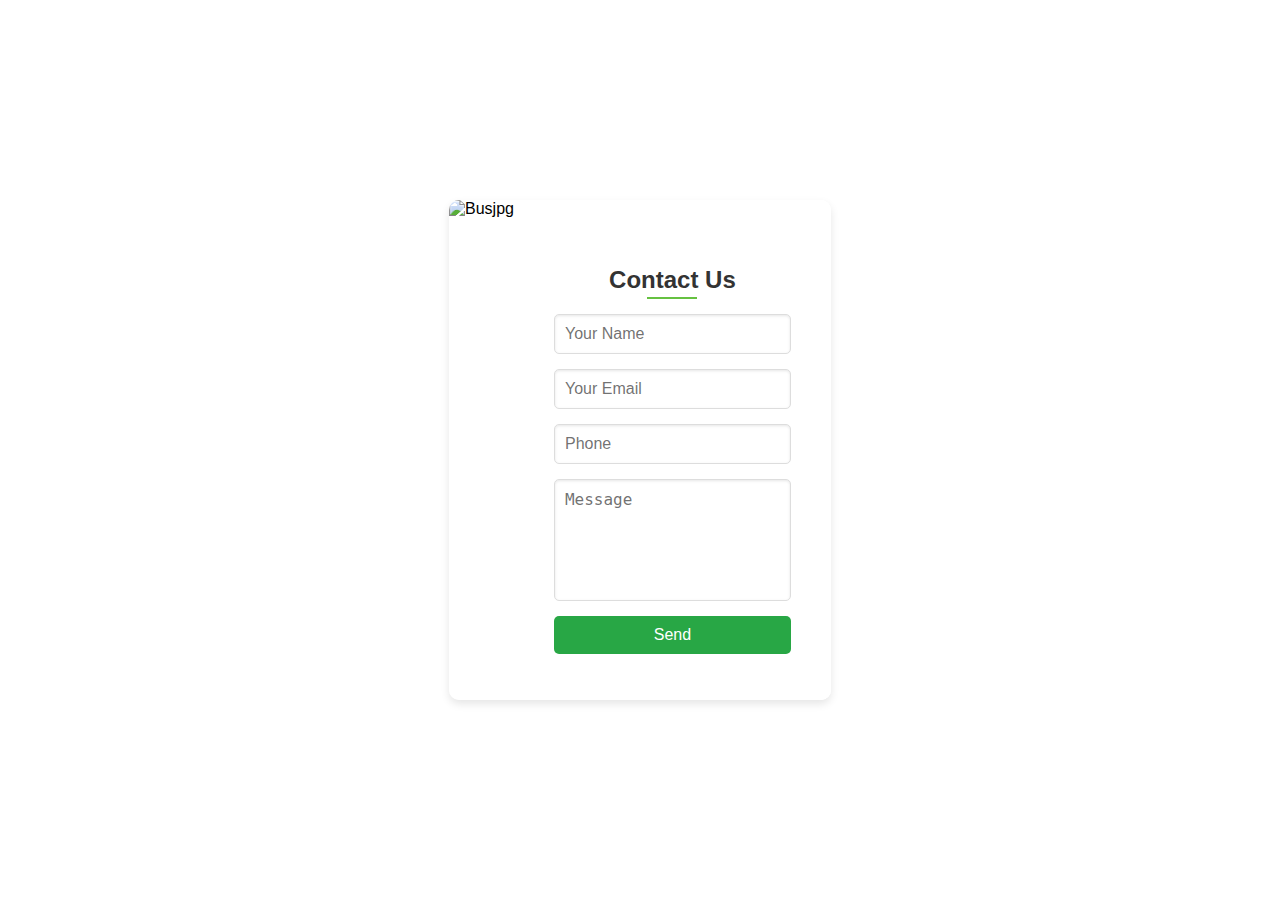
==== otrapagina.html @ 80694b66 "NuevoPag" ====
<!DOCTYPE html>
<html>
  <head>
    <meta name="viewport" content="width=device-width, initial-scale=1.0" />
    <title>Contact Us</title>
    <link rel="stylesheet" href="styles.css" />
  </head>
  <body>
    <div class="contact-container">
      <div class="image-section">
        <img src="bg.jpg" alt="Busjpg" />
      </div>
      <div class="form-section">
        <h2>Contact Us</h2>
        <form action="#" method="post">
          <input type="text" name="name" placeholder="Your Name" required />
          <input type="email" name="email" placeholder="Your Email" required />
          <input type="text" name="phone" placeholder="Phone" />
          <textarea name="message" placeholder="Message" required></textarea>
          <button type="submit">Send</button>
        </form>
      </div>
    </div>
  </body>
</html>
---- styles.css ----
body {
  font-family: Arial, sans-serif;
  background: url("bg.jpg") no-repeat center center fixed;
  background-size: cover;
  display: flex;
  justify-content: center;
  align-items: center;
  height: 100vh;
  margin: 0;
}

.contact-container {
  display: flex;
  max-width: 900px;
  background: rgba(255, 255, 255, 0.7);
  box-shadow: 0 4px 8px rgba(0, 0, 0, 0.1);
  z-index: 1;
  border-radius: 10px;
  overflow: hidden;
  height: 500px;
}

.image-section {
  flex: 1;
  overflow: hidden;
}

.image-section img {
  width: 100%;
  height: 100%;
  object-fit: cover;
  object-position: 50% 70%;
}

.form-section {
  flex: 1;
  padding: 40px;
  display: flex;
  flex-direction: column;
  justify-content: center;
  background-color: white;
}

.form-section h2 {
  margin-bottom: 20px;
  font-size: 24px;
  color: #333;
  position: relative;
  text-align: center;
}

.form-section h2::after {
  content: "";
  width: 50px;
  height: 2px;
  background-color: #66c141;
  position: absolute;
  bottom: -5px;
  left: 50%;
  transform: translateX(-50%);
}

.form-section form {
  display: flex;
  flex-direction: column;
}

.form-section input,
.form-section textarea {
  margin-bottom: 15px;
  padding: 10px;
  font-size: 16px;
  border: 1px solid #ddd;
  border-radius: 5px;
  background-color: rgba(255, 255, 255, 0.4);
  color: #333;
  box-shadow: inset 0 1px 3px rgba(0, 0, 0, 0.1);
}

.form-section textarea {
  resize: none;
  height: 100px;
}

.form-section button {
  padding: 10px;
  background-color: #28a745;
  color: white;
  border: none;
  border-radius: 5px;
  font-size: 16px;
  cursor: pointer;
  transition: background-color 0.3s;
}

.form-section button:hover {
  background-color: #218838;
}
.form-section input::placeholder,
.form-section textarea::placeholder {
  color: rgba(51, 51, 51, 0.7);
}
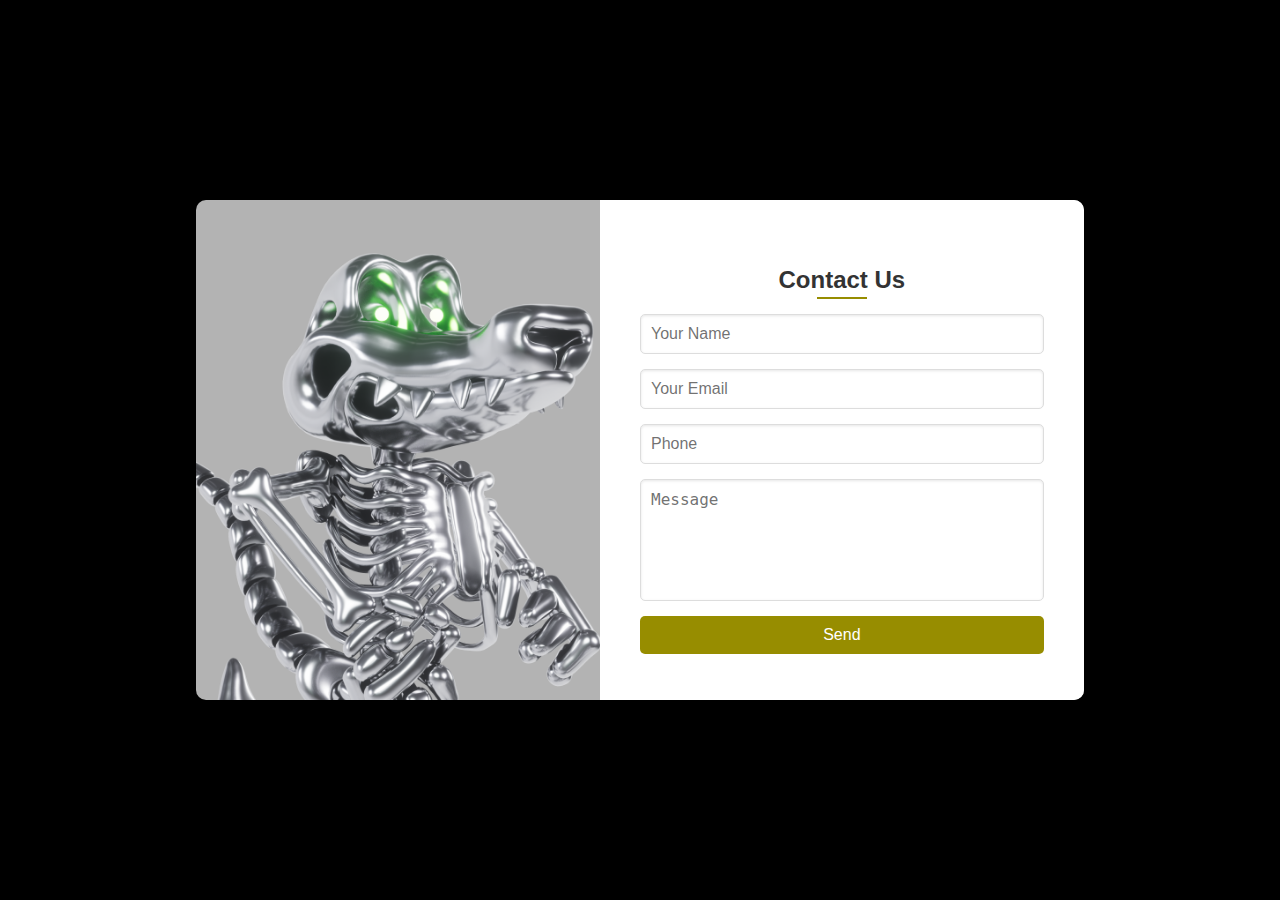
==== commit 3e4960aa: "el gran proyecto chicos" ====
--- a/otrapagina.html
+++ b/otrapagina.html
@@ -8,7 +8,7 @@
   <body>
     <div class="contact-container">
       <div class="image-section">
-        <img src="bg.jpg" alt="Busjpg" />
+        <img src="signUp.png" alt="Busjpg" />
       </div>
       <div class="form-section">
         <h2>Contact Us</h2>
--- a/styles.css
+++ b/styles.css
@@ -1,6 +1,6 @@
 body {
   font-family: Arial, sans-serif;
-  background: url("bg.jpg") no-repeat center center fixed;
+  background-color: #000000;
   background-size: cover;
   display: flex;
   justify-content: center;
@@ -53,7 +53,7 @@
   content: "";
   width: 50px;
   height: 2px;
-  background-color: #66c141;
+  background-color: #978d00;
   position: absolute;
   bottom: -5px;
   left: 50%;
@@ -84,7 +84,7 @@
 
 .form-section button {
   padding: 10px;
-  background-color: #28a745;
+  background-color: #978d00;
   color: white;
   border: none;
   border-radius: 5px;
@@ -94,7 +94,7 @@
 }
 
 .form-section button:hover {
-  background-color: #218838;
+  background-color: #978d00;
 }
 .form-section input::placeholder,
 .form-section textarea::placeholder {
